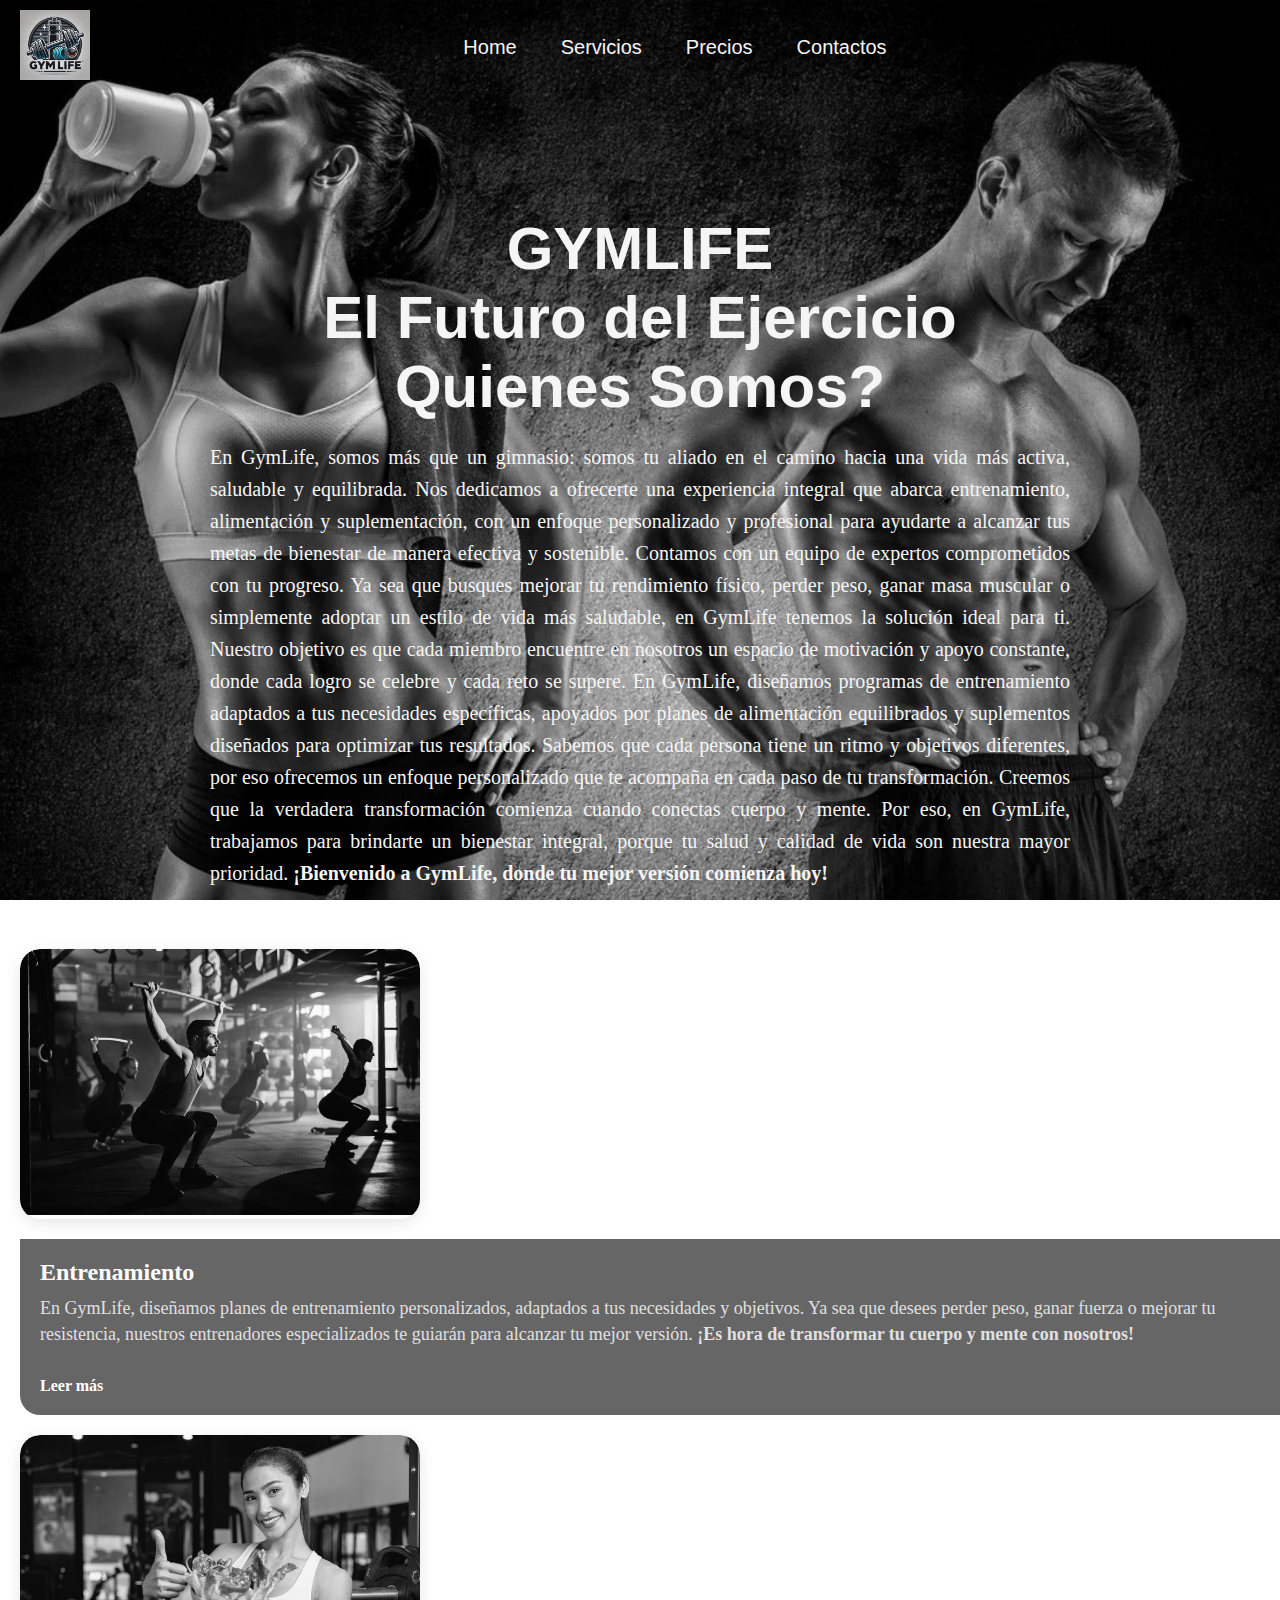
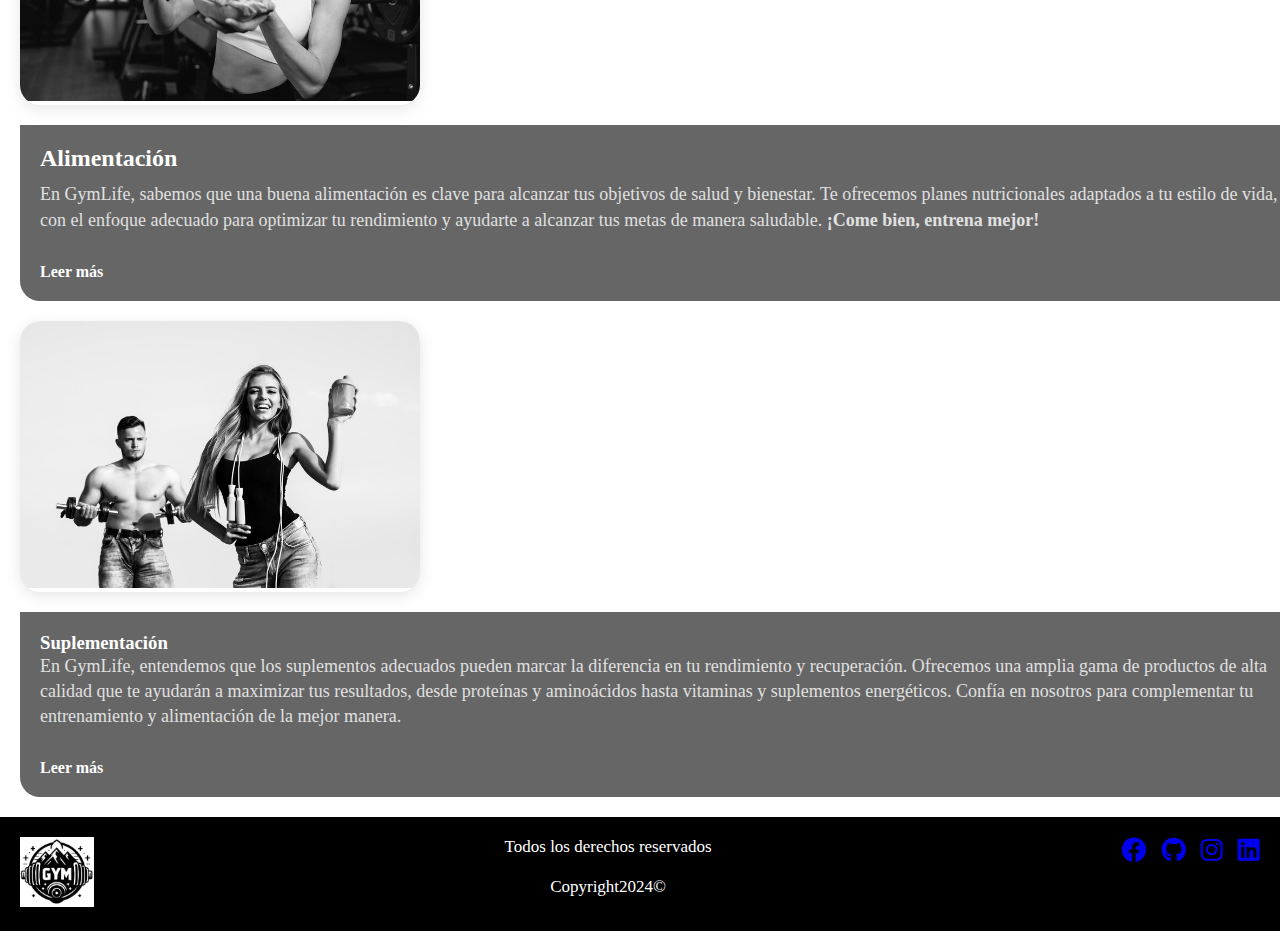
==== gym-life-proyecto-n1/index.html @ 7e2eb2f0 "first commit" ====
<!DOCTYPE html>
<html lang="en">
<head>
    <meta charset="UTF-8">
    <meta name="viewport" content="width=device-width, initial-scale=1.0">
    <meta http-equiv="X-UA-Compatible" content="ie=edge">
    <!--LINK CSS-->
    <link rel="stylesheet" href="style.css">
    <!-- Enlace a Font Awesome -->
    <link rel="stylesheet" href="https://cdnjs.cloudflare.com/ajax/libs/font-awesome/6.0.0-beta3/css/all.min.css">

    <title>GymLife</title>
</head>
<body class="home">
    <header>
           
        <div id="logo"><a href="./index.html">
            <img src="./img/logo-gym-life.webp" alt="logo"></a>
        </div>
        <nav>
            <ul>
                <li><a href="./index.html">Home</a></li>
                <li><a href="./pages/servicios.html">Servicios</a></li>
                <li><a href="./pages/precios.html">Precios</a></li>
                <li><a href="./pages/contacto.html">Contactos</a></li>
            

            </ul>



        </nav>
        
    </header>

    <main>
            <h1 id="titulo">GYMLIFE</h1>
            <h2 id="subtitulo">El Futuro del Ejercicio</h2>
            <h2 id="subtitulo">Quienes Somos?</h3>
            <p class="quienes-somos">
                En GymLife, somos más que un gimnasio: somos tu aliado en el camino hacia una vida más activa, saludable y equilibrada. Nos dedicamos a ofrecerte una experiencia integral que abarca entrenamiento, alimentación y suplementación, con un enfoque personalizado y profesional para ayudarte a alcanzar tus metas de bienestar de manera efectiva y sostenible.
                Contamos con un equipo de expertos comprometidos con tu progreso. Ya sea que busques mejorar tu rendimiento físico, perder peso, ganar masa muscular o simplemente adoptar un estilo de vida más saludable, en GymLife tenemos la solución ideal para ti. Nuestro objetivo es que cada miembro encuentre en nosotros un espacio de motivación y apoyo constante, donde cada logro se celebre y cada reto se supere.
                En GymLife, diseñamos programas de entrenamiento adaptados a tus necesidades específicas, apoyados por planes de alimentación equilibrados y suplementos diseñados para optimizar tus resultados. Sabemos que cada persona tiene un ritmo y objetivos diferentes, por eso ofrecemos un enfoque personalizado que te acompaña en cada paso de tu transformación.
                Creemos que la verdadera transformación comienza cuando conectas cuerpo y mente. Por eso, en GymLife, trabajamos para brindarte un bienestar integral, porque tu salud y calidad de vida son nuestra mayor prioridad.
                <strong class="Bienvenido">¡Bienvenido a GymLife, donde tu mejor versión comienza hoy!</strong>

            </p>





    </main>
    <section class="card-section">
        <div class="card">
            <img src="./img/entrenamiento-card-index.jpg" alt="hombre realizando peso muerto">
        </div>
        <div class="card-content">
            <h3 class="card-name">Entrenamiento</h3>
            <p class="card-description">
                En GymLife, diseñamos planes de entrenamiento personalizados, adaptados a tus necesidades y objetivos. Ya sea que desees perder peso, ganar fuerza o mejorar tu resistencia, nuestros entrenadores especializados te guiarán para alcanzar tu mejor versión. <strong>¡Es hora de transformar tu cuerpo y mente con nosotros!</strong>
            </p>
            <a href="./pages/servicios.html" class="card-link">Leer más</a>
        </div>
    </section>
    
    <section class="card-section">
        <div class="card">
            <img src="./img/alimentacion-chica.jpg" alt="mujer comiendo comida saludable">
        </div>
        <div class="card-content">
            <h3 class="card-name">Alimentación</h3>
            <p class="card-description">
                En GymLife, sabemos que una buena alimentación es clave para alcanzar tus objetivos de salud y bienestar. Te ofrecemos planes nutricionales adaptados a tu estilo de vida, con el enfoque adecuado para optimizar tu rendimiento y ayudarte a alcanzar tus metas de manera saludable. <strong>¡Come bien, entrena mejor!</strong>
            </p>
            <a href="./pages/servicios.html" class="card-link">Leer más</a>
        </div>
    </section>
    
    <section class="card-section">
        <div class="card">
            <img src="./img/suplementacion-servicios.jpg" alt="suplemento proteinico">
        </div>
        <div class="card-content">
            <h3>Suplementación</h3>
            <p class="card-description">
                En GymLife, entendemos que los suplementos adecuados pueden marcar la diferencia en tu rendimiento y recuperación. Ofrecemos una amplia gama de productos de alta calidad que te ayudarán a maximizar tus resultados, desde proteínas y aminoácidos hasta vitaminas y suplementos energéticos. Confía en nosotros para complementar tu entrenamiento y alimentación de la mejor manera.
            </p>
            <a href="./pages/servicios.html" class="card-link">Leer más</a>
        </div>
    </section>
    


    
    
    <footer>
        
        <div id="logo"><a href="./index.html">
            <img src="./img/logo-2.JPG" alt="logo"></a>
        </div>
        
        <div class="derechos-footer">
            <p >Todos los derechos reservados</p>
            <p >Copyright2024©</p>
        </div>
        
        

        <div class="social-icons">
            <a href="https://facebook.com" target="_blank" title="Facebook">
                <i class="fab fa-facebook"></i>
            </a>
            <a href="https://github.com" target="_blank" tittle = GitHub>
                <i class="fab fa-github"></i>
            </a>
        
            <a href="https://instagram.com" target="_blank" title="Instagram">
                <i class="fab fa-instagram"></i>
            </a>
            <a href="https://linkedin.com" target="_blank" title="LinkedIn">
                <i class="fab fa-linkedin"></i>
            </a>
        </div>

    


    </footer>


 

</body>
</html>
---- gym-life-proyecto-n1/style.css ----
*{
    margin: 0;
    padding: 0;
    box-sizing: border-box;
}

/* ============================
   Estilo para el contenedor del header
   ============================ */

   header {
    display: flex;
    justify-content: space-between; /* Alinea el logo a la izquierda y los enlaces a la derecha */
    align-items: center; /* Centra verticalmente los elementos */
    padding: 10px 20px; /* Añade espaciado */
    color: white; /* Color del texto */
}

/* ============================
   Estilo para el logo
   ============================ */

#logo img {
    height: 70px; /* Ajusta el tamaño del logo */
    width: auto;  /* Mantiene las proporciones de la imagen */
    transition: transform 0.3s ease, filter 0.3s ease; /* Efecto de transición para hover */
}

/* Efecto de hover en el logo */
#logo a:hover img {
    transform: scale(1.1);  /* Aumenta el tamaño del logo */
    filter: brightness(1.1); /* Hace el logo un poco más brillante */
}

/* ============================
   Estilo para la barra de navegación
   ============================ */

header nav {
    display: flex;
    justify-content: center; /* Centra los enlaces en el espacio disponible */
    flex-grow: 1; /* Hace que el nav ocupe el espacio restante */
    padding: 10px 20px; /* Añade espaciado */
    align-items: center; /* Centra verticalmente los elementos */
}

/* ============================
   Estilo para la lista de enlaces
   ============================ */

header nav ul {
    display: flex; /* Muestra los elementos de la lista en fila */
    list-style: none; /* Elimina los puntos de lista */
    padding: 0; /* Elimina padding */
    margin: 0; /* Elimina márgenes */
}

/* ============================
   Estilo para los elementos de la lista
   ============================ */

header nav ul li {
    text-align: center; /* Centra el texto dentro de cada li */
    font-family: "kanit", sans-serif;
}

/* ============================
   Estilo para los enlaces de la barra de navegación
   ============================ */

header nav ul li a {
    margin-bottom: 30px; /* Espacio en la parte inferior de cada enlace */
    color: whitesmoke; /* Color del texto */
    font-size: 20px; /* Tamaño del texto */
    text-decoration: none; /* Elimina el subrayado */
    padding: 10px 20px; /* Espaciado alrededor de los enlaces */
    border: 2px solid transparent; /* Borde invisible por defecto */
    transition: border-color 0.3s, color 0.3s; /* Transición suave para el borde y color */
}

/* ============================
   Efecto hover en los enlaces
   ============================ */

header nav ul li a:hover {
    color: #ff6347; /* Cambia el color al pasar el ratón */
    border-color: #ff6347; /* Añade borde cuando el ratón pasa sobre el enlace */
}



body{
    background-image: url("img/suplementacion.jpg");
    background-size: cover; /* Esto hará que la imagen cubra toda la pantalla */
    background-position: center; /* Centra la imagen */
    background-attachment: fixed; /* Hace que la imagen se quede fija mientras haces scroll */
}
main {
    margin-top: 100px;
    flex: 1; /* Hace que el main crezca para ocupar el espacio disponible */
    padding: 20px;
   
}

/*titulo y sub index*/
    #titulo ,#subtitulo{
        font-size: 60px;
        font-family:"kanit",sans-serif;
        text-align: center;
        text-decoration: none;
        margin-top: auto;
        color:whitesmoke
        
        

    }
    

    /* Estilo para la sección "Quiénes Somos" */
.quienes-somos {
    font-size: 20px;
    color: whitesmoke; /* Asegura que el texto sea visible */
    line-height: 1.6;
    text-align: justify; /* Justifica el texto para un formato más profesional */
    padding: 20px; /* Espaciado alrededor del texto */
    margin: 0 auto; /* Centra el texto en la página */
    max-width: 900px; /* Limita el ancho máximo del texto */
}




/* Estilo general de las tarjetas */
.card-section {
    display: flex;
    flex-direction: column;
    margin: 20px;
    width: 100%;
}

/* Estilo general de las tarjetas */
.card-section {
    display: flex;
    flex-direction: column;
    margin: 20px;
    width: 100%;
    align-items: flex-start;  /* Alinea las tarjetas a la izquierda */
}

/* Estilo para la tarjeta */
.card {
    width: 100%;
    max-width: 400px; /* El tamaño máximo de las tarjetas */
    height: auto; /* Ajusta la altura de la tarjeta en función del contenido */
    border-radius: 20px; /* Bordes redondeados */
    overflow: hidden; /* Asegura que la imagen no se desborde */
    background-color: #fff; /* Fondo blanco */
    box-shadow: 0 4px 15px rgba(0, 0, 0, 0.1); /* Sombra ligera */
    margin-bottom: 20px; /* Espacio entre tarjetas */
    /* Eliminar los márgenes auto para que las tarjetas no se centren */
}

/* Imagen dentro de la tarjeta */
.card img {
    width: 100%;
    height: 100%; /* Ajusta la altura de las imágenes */
    object-fit: cover; /* Hace que la imagen cubra todo el contenedor */
    object-position: center; /* Centra la imagen */
    border-radius: 20px 20px 0 0; /* Bordes redondeados en la parte superior */
}

/* Contenido dentro de la tarjeta */
.card-content {
    padding: 20px;
    background-color: rgba(0, 0, 0, 0.6); /* Fondo semitransparente para el texto */
    color: white;
    border-radius: 0 0 20px 20px; /* Bordes redondeados en la parte inferior */
    display: flex;
    flex-direction: column; /* Asegura que el contenido esté bien alineado */
    justify-content: space-between; /* Espaciado entre el título, la descripción y el enlace */
    height: 100%; /* Esto asegura que el contenido se distribuya correctamente */
    width: 100%;
}   

/* Título dentro de la tarjeta */
.card-name {
    font-size: 1.5rem;
    margin: 0;
    padding-bottom: 10px;
}

/* Descripción dentro de la tarjeta */
.card-description {
    font-size: 1rem;
    line-height: 1.4;
    margin-bottom: 20px;
    color: #e0e0e0;
    font-size: 18px;
}

/* Estilo para el enlace de 'Leer más' */
.card-link {
    display: inline-block;
    margin-top: 10px;
    font-weight: bold;
    color: #fff;
    text-decoration: none;
}

/* Hover del enlace "Leer más" */
.card-link:hover {
    color: #FFD700; /* Color dorado al hacer hover */
}



    /*precios*/

   .titulo-plan{
    color: #fff;
    text-align: center;
    font-size: 50px;

   }
    /* Estilo para el contenedor de los planes de precios */
.pricing-plans {
    display: flex;
    justify-content: space-between; /* Espacia los planes de manera uniforme */
    align-items: flex-start; /* Alinea los elementos al inicio */
    gap: 20px; /* Espaciado entre los planes */
    margin: 20px auto; /* Centra el contenedor y agrega margen */
    max-width: 1200px; /* Ancho máximo para evitar que se extienda demasiado */
    flex-wrap: wrap; /* Permite que los planes se ajusten en pantallas pequeñas */
}

/* Estilo para cada plan */
.plan {
    flex: 1; /* Asegura que los planes tengan el mismo ancho */
    max-width: 350px; /* Tamaño máximo de cada tarjeta */
    background-color: white;
    border-radius: 10px;
    box-shadow: 0 4px 10px rgba(0, 0, 0, 0.1); /* Sombra ligera */
    padding: 20px;
    text-align: center;
}

/* Título de cada plan */
.plan h3 {
    font-size: 1.5rem;
    margin-bottom: 10px;
    color: #333;
}

/* Precio dentro del plan */
.plan .price {
    font-size: 2rem;
    font-weight: bold;
    margin: 10px 0;
    color: #ff6347;
}

/* Lista de beneficios */
.plan ul {
    
    list-style: none;
    padding: 0;
    margin: 20px 0;
    text-align: left; /* Alinea el texto a la izquierda */
}

/* Beneficios individuales */
.plan ul li {
    margin-bottom: 10px;
    font-size: 1rem;
    color: #555;
}

/* Botón de suscripción */
.plan button {
    background-color: #ff6347;
    color: white;
    border: none;
    border-radius: 5px;
    padding: 10px 20px;
    font-size: 1rem;
    cursor: pointer;
    transition: background-color 0.3s ease;
}

.plan button:hover {
    background-color: #e5533b; /* Cambia el color al pasar el ratón */
}






    /*contacto*/
    /* Estilos generales para el formulario */
/* Estilos generales para el formulario */


.titulo-seccion-contacto {
    font-size: 30px;
    font-family: "Kanit", sans-serif;
    text-align: center;
    text-decoration: none;
    margin-top: 20px; 
    padding: 20px 0; 
    color: whitesmoke;
}

.description-contact {
    font-size: 20px;
    font-family: "Kanit", sans-serif;
    text-align: center;
    padding: 10px 0; 
    margin: 10px auto; 
    color: whitesmoke;
    max-width: 600px; 
}
   

        
.contact-form {
 
    max-width: 600px;
    margin: 40px auto;
    padding: 20px;
    background-color: #f7f7f7;  /* Fondo gris claro para el formulario */
    border-radius: 8px;
    box-shadow: 0 4px 10px rgba(0, 0, 0, 0.1);
}

/* Estilo para el título del formulario */
.contact-form h1 {
    font-family: "Arial", sans-serif;
    text-align: center;
    color: #333;
    margin-bottom: 20px;
}

/* Estilo para las etiquetas */
.contact-form label {
    display: block;
    font-size: 1rem;
    font-weight: 500;
    color: #333;
    margin-bottom: 8px;
}

/* Estilo para los campos de entrada (text, email) y textarea */
.contact-form input[type="text"],
.contact-form input[type="email"],
.contact-form textarea {
    width: 100%;
    padding: 10px;
    margin-bottom: 15px;
    background-color: #e0e0e0; /* Fondo gris claro en los campos */
    border: 1px solid #ccc; /* Borde gris claro */
    border-radius: 4px;
    font-size: 1rem;
    font-family: "Arial", sans-serif;
    transition: border-color 0.3s ease;
}

/* Estilo para los campos al recibir el foco */
.contact-form input[type="text"]:focus,
.contact-form input[type="email"]:focus,
.contact-form textarea:focus {
    border-color: #007bff; /* Cambia el borde a azul */
    background-color: #fff; /* Fondo blanco cuando se enfoca */
    outline: none; /* Elimina el borde predeterminado de enfoque */
}

/* Estilo para el botón */
.contact-form button {
    width: 100%;
    padding: 12px;
    background-color:grey;
    color: #fff;
    font-size: 1rem;
    border: none;
    border-radius: 4px;
    cursor: pointer;
    transition: background-color 0.3s ease;
}

.contact-form button:hover {
    background-color:beige /* Cambia a un tono más oscuro al pasar el ratón */
}

/* Estilo de validación */
.contact-form input:invalid,
.contact-form textarea:invalid {
    border-color:whitesmoke;
}

/* Estilo cuando un campo es válido */
.contact-form input:valid,
.contact-form textarea:valid {
    border-color: #2ecc71;
}

footer {
    margin: 0;
    margin-top: auto; /* Asegura que el footer se pegue al final del contenido */
    display: flex;
    justify-content: space-between;
    padding: 20px;
    background-color: black;
    color: white;
}

/* Estilo para la sección de derechos en el footer */
.derechos-footer {
    display: flex;
    flex-direction: column; /* Los textos se apilan verticalmente */
    align-items: center; /* Centra los textos dentro de la sección */
    gap: 20px; /* Añade espacio entre los dos párrafos */
    flex-grow: 1; /* Permite que la sección ocupe el centro del footer */
    font-family: Georgia, 'Times New Roman', Times, serif;
    font-size: 17px;
}

  .social-icons {
    display: flex;
    gap: 15px; /* Espaciado entre los íconos */
  }
  .social-icons a {
    font-size: 25px; }
  


  .social-icons a:hover {
    color: #ccc; /* Efecto al pasar el ratón sobre los íconos */
  }
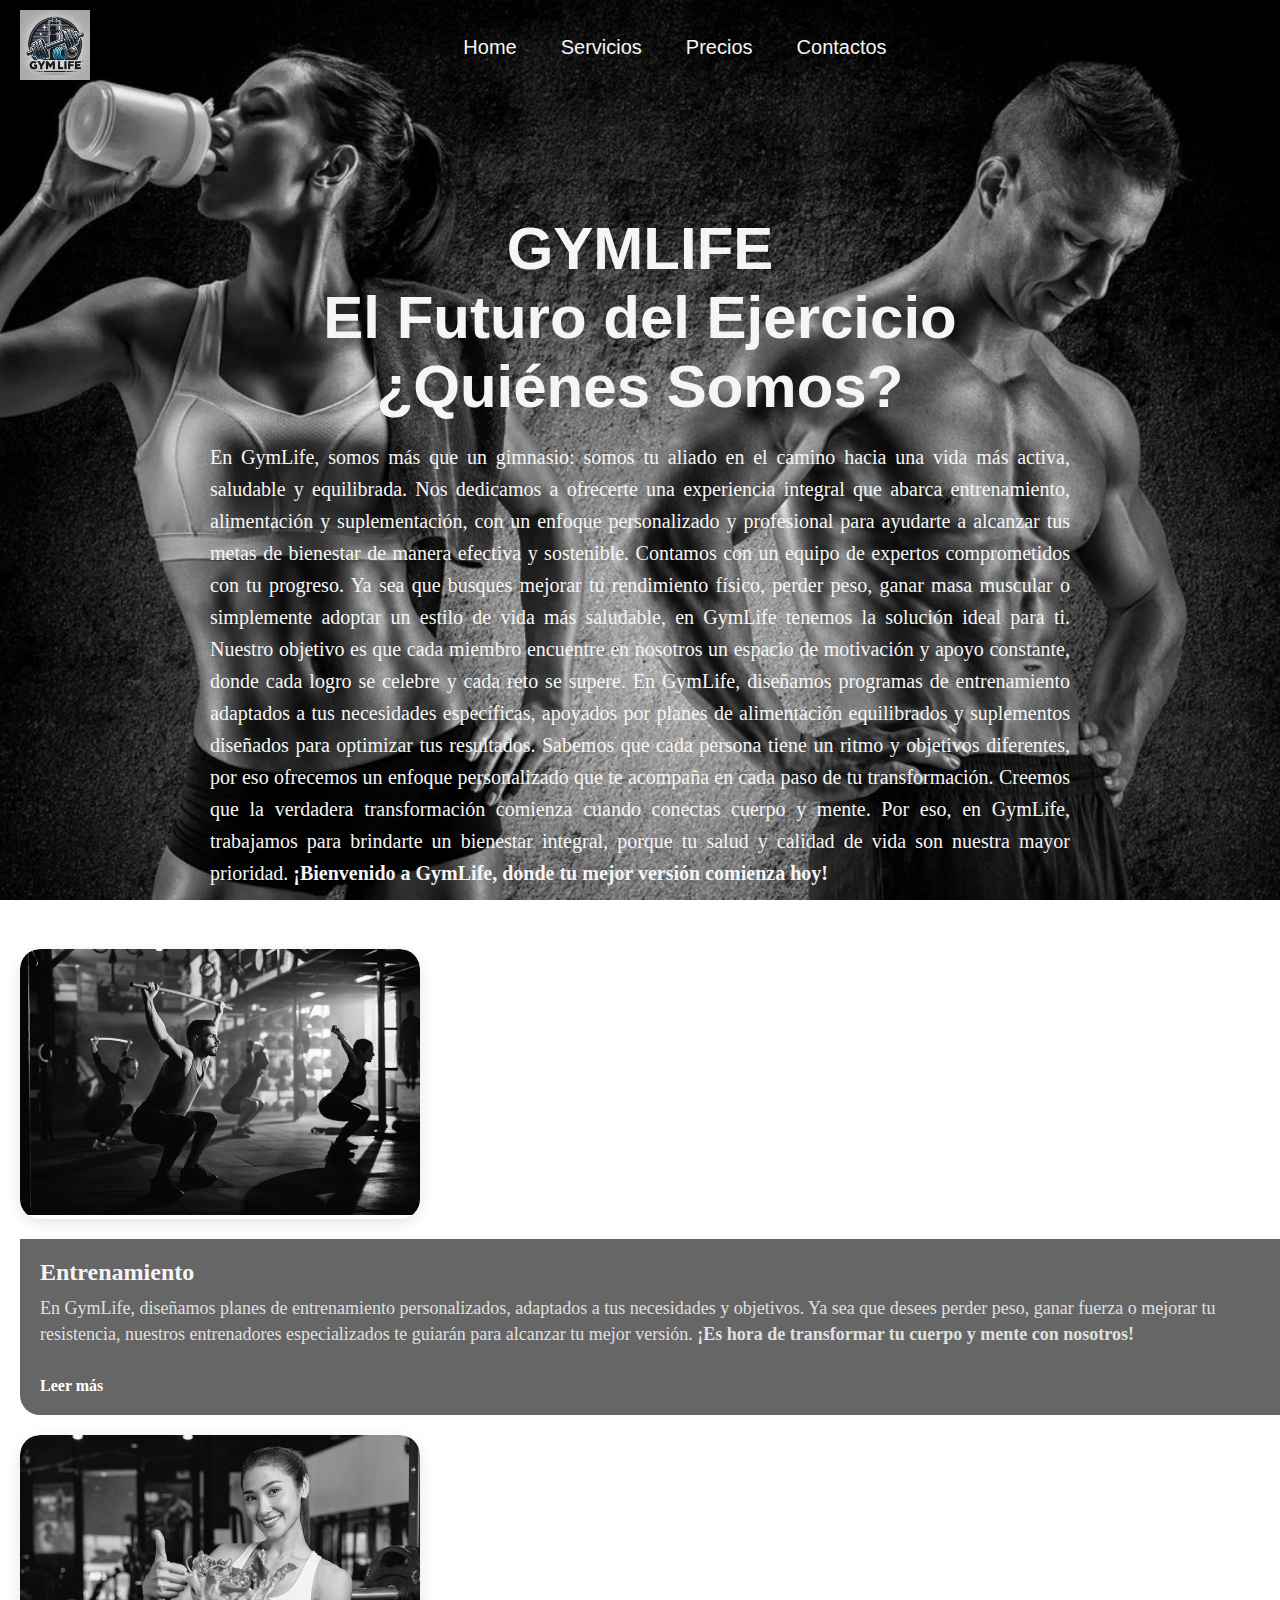
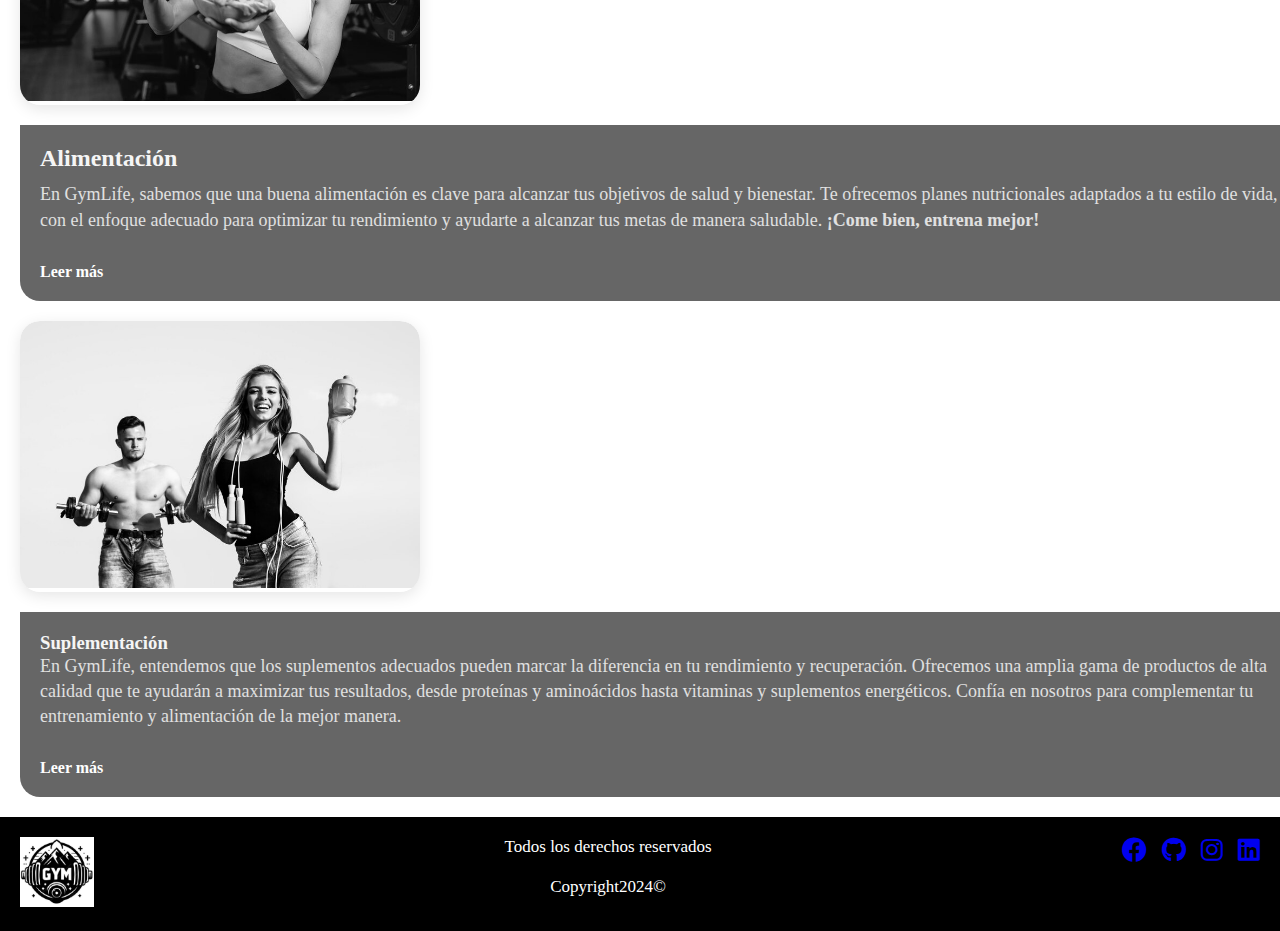
==== commit c4de4a3d: "fix: corregidos errores en los iconos de Font Awesome" ====
--- a/gym-life-proyecto-n1/index.html
+++ b/gym-life-proyecto-n1/index.html
@@ -36,7 +36,8 @@
     <main>
             <h1 id="titulo">GYMLIFE</h1>
             <h2 id="subtitulo">El Futuro del Ejercicio</h2>
-            <h2 id="subtitulo">Quienes Somos?</h3>
+            <h2 id="subtitulo">¿Quiénes Somos?</h2>
+
             <p class="quienes-somos">
                 En GymLife, somos más que un gimnasio: somos tu aliado en el camino hacia una vida más activa, saludable y equilibrada. Nos dedicamos a ofrecerte una experiencia integral que abarca entrenamiento, alimentación y suplementación, con un enfoque personalizado y profesional para ayudarte a alcanzar tus metas de bienestar de manera efectiva y sostenible.
                 Contamos con un equipo de expertos comprometidos con tu progreso. Ya sea que busques mejorar tu rendimiento físico, perder peso, ganar masa muscular o simplemente adoptar un estilo de vida más saludable, en GymLife tenemos la solución ideal para ti. Nuestro objetivo es que cada miembro encuentre en nosotros un espacio de motivación y apoyo constante, donde cada logro se celebre y cada reto se supere.
@@ -111,7 +112,7 @@
             <a href="https://facebook.com" target="_blank" title="Facebook">
                 <i class="fab fa-facebook"></i>
             </a>
-            <a href="https://github.com" target="_blank" tittle = GitHub>
+            <a href="https://github.com" target="_blank" title = GitHub>
                 <i class="fab fa-github"></i>
             </a>
         
@@ -123,8 +124,6 @@
             </a>
         </div>
 
-    
-
 
     </footer>
 
--- a/gym-life-proyecto-n1/style.css
+++ b/gym-life-proyecto-n1/style.css
@@ -173,8 +173,8 @@
 .card-content {
     padding: 20px;
     background-color: rgba(0, 0, 0, 0.6); /* Fondo semitransparente para el texto */
-    color: white;
-    border-radius: 0 0 20px 20px; /* Bordes redondeados en la parte inferior */
+    color: #f5f5f5; 
+     border-radius: 0 0 20px 20px; /* Bordes redondeados en la parte inferior */
     display: flex;
     flex-direction: column; /* Asegura que el contenido esté bien alineado */
     justify-content: space-between; /* Espaciado entre el título, la descripción y el enlace */
